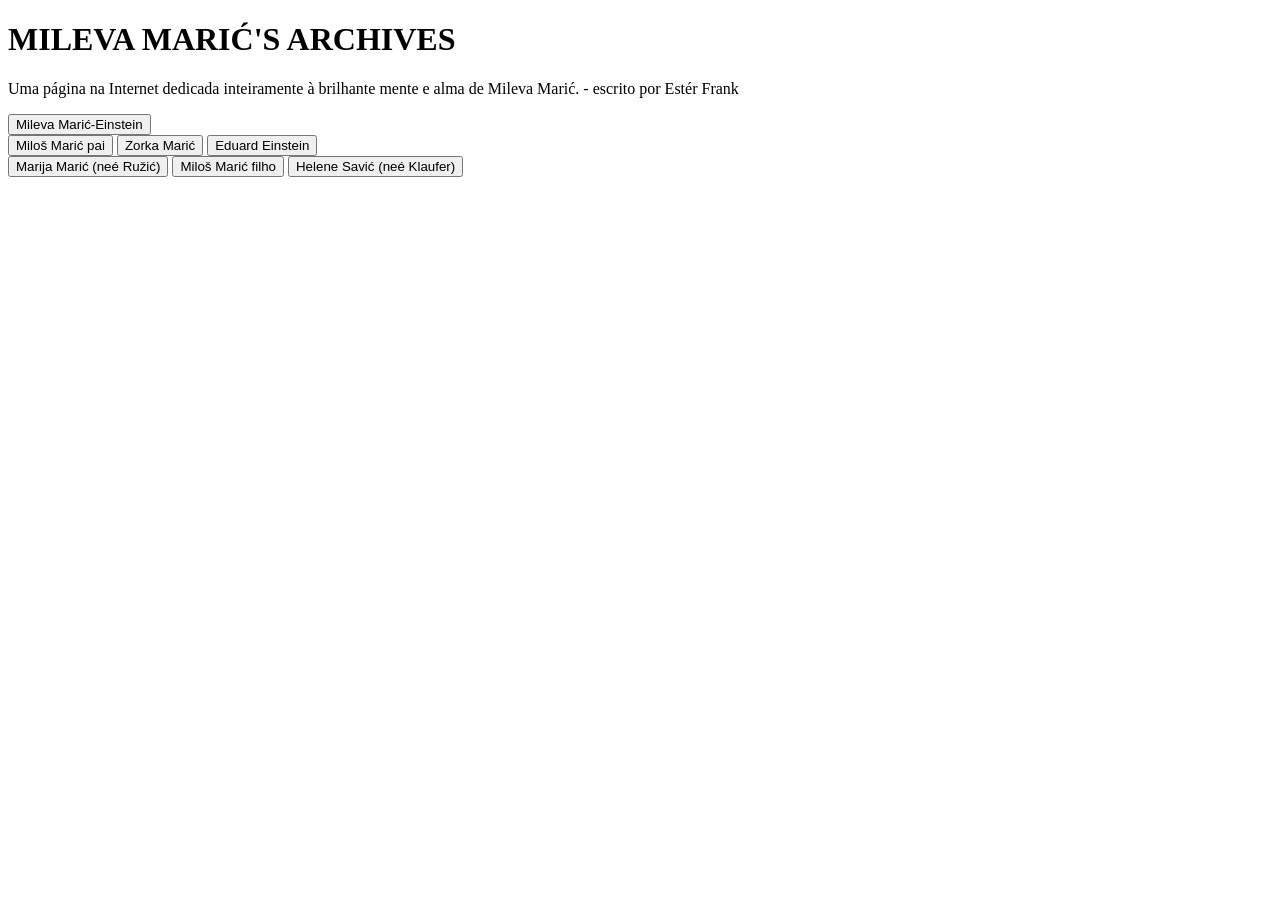
==== index.html @ d08a51f6 "new information" ====
<!DOCTYPE html>
<html lang="en">
<head>
    <meta charset="UTF-8">
    <meta name="viewport" content="width=device-width, initial-scale=1.0">
    <title>Menu</title>
    <link rel="stylesheet" href="index.css"/>
    <link rel="preconnect" href="https://fonts.googleapis.com">
    <link rel="preconnect" href="https://fonts.gstatic.com" crossorigin>
    <link href="https://fonts.googleapis.com/css2?family=EB+Garamond:ital,wght@0,400..800;1,400..800&family=Parisienne&display=swap" rel="stylesheet">
</head>

<body>

    <header>
        <div class="header__content"> 
            <h1>MILEVA MARIĆ'S ARCHIVES</h1>
            <p class="subtitulo">Uma página na Internet dedicada inteiramente à brilhante mente e alma de Mileva Marić. - escrito por Estér Frank</p>
        </div>
    </header>

    <section class="menu">
        
        <a href="mileva.html"><button class="mileva__index">Mileva Marić-Einstein</button></a>
        
        <div class="cards">
            
            <div class="coluna1">
                <a href="milos-pai.html"><button>Miloš Marić pai</button></a>

                <a href="zorka.html"><button>Zorka Marić</button></a>

                <a href="eduard.html"><button>Eduard Einstein</button></a>
            </div>

            <div class="coluna2">
                <a href="marija.html"><button>Marija Marić (neé Ružić)</button></a>

                <a href="milos-filho.html"><button>Miloš Marić filho</button></a>

                <a href="helene.html"><button>Helene Savić (neé Klaufer)</button></a>
            </div>

        </div>

    </section>
</body>
</html>
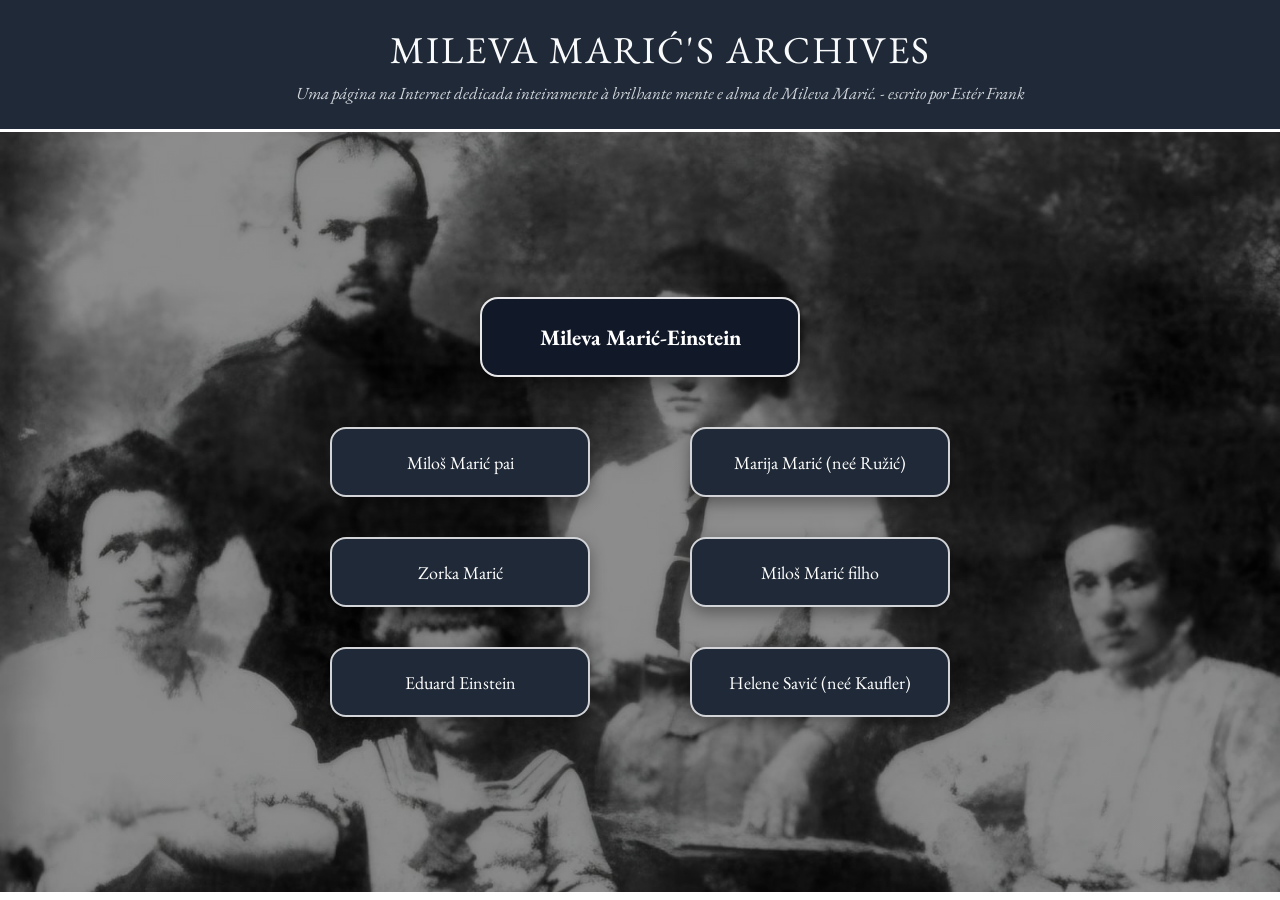
==== commit 1125e708: "padronização" ====
--- a/index.html
+++ b/index.html
@@ -38,7 +38,7 @@
 
                 <a href="milos-filho.html"><button>Miloš Marić filho</button></a>
 
-                <a href="helene.html"><button>Helene Savić (neé Klaufer)</button></a>
+                <a href="helene.html"><button>Helene Savić (neé Kaufler)</button></a>
             </div>
 
         </div>
--- a/index.css
+++ b/index.css
@@ -0,0 +1,142 @@
+*{
+  color: white;
+  font-family: "EB Garamond", serif;
+  font-optical-sizing: auto;
+  font-weight: 400;
+  font-style: normal;
+}
+
+body {
+    margin: 0;
+}
+
+header {
+  background-color: #1f2937;
+  width: 100%;
+  padding: 25px 20px;
+
+  display: flex;
+  align-items: center;     
+  justify-content: center;
+
+  border-bottom: 3px solid white;  
+}
+
+.header__content {
+  text-align: center;
+}
+
+header h1 {
+  margin: 0;
+  font-size: 38px;
+  letter-spacing: 2px;
+  color: #f9fafb;
+}
+
+header p {
+  margin: 8px 0 0 0;
+  font-size: 17px;
+  color: #d1d5db;
+  font-style: italic;
+}
+
+.menu{                                     /* container geral */
+    min-height: calc(100vh - 140px);
+    display: flex;
+    flex-direction: column;
+    justify-content: center;
+    align-items: center;
+    gap: 40px;
+
+    background-image: linear-gradient(rgba(0,0,0,0.45),rgba(0,0,0,0.45)),url("imagens/familia.jpeg");
+    background-size: cover;
+    background-position: center top;
+}
+
+.cards{                                    /* grid com 2 colunas */
+  display: flex;
+  gap: 80px;                                 /* espaço entre esquerda e direita */
+}
+
+/* TODOS os botões secundários iguais */
+.cards button {
+  width: 260px;
+  height: 70px;
+  font-size: 18px;
+
+  border-radius: 16px;
+  border: 2px solid rgba(255,255,255,0.8);
+
+  background-color: #1f2937;
+  color: white;
+  
+  cursor: pointer;
+
+  box-shadow: 0 6px 15px rgba(0,0,0,0.35);
+
+  transition: all 0.2s ease;
+
+  margin: 10px;
+}
+
+/* botão principal */
+.mileva__index {
+  width: 320px;
+  height: 80px;
+
+  font-size: 22px;
+  font-weight: bold;
+
+  background-color: #111827;
+  color: white;
+
+  border: 2px solid rgba(255,255,255,0.9);
+  border-radius: 18px;
+
+  box-shadow: 0 8px 20px rgba(0,0,0,0.45);
+
+  transition: all 0.2s ease;
+}
+
+.coluna1, .coluna2{
+  display: flex;
+  flex-direction: column;
+  gap: 20px;
+}
+
+button:hover{
+  background-color: #374151;
+  transform: scale(1.05);
+  box-shadow: 0 10px 25px rgba(0,0,0,0.5);
+}
+
+@media (max-width: 768px) {
+    .menu {
+        background-image: linear-gradient(
+            rgba(255,255,255,0.6), 
+            rgba(255,255,255,0.6)
+        ), url("https://upload.wikimedia.org/wikipedia/commons/4/4c/Mileva_Maric.jpg");
+
+        background-size: cover;
+        background-position: center top;
+    }
+    .cards{
+      flex-direction: column;
+      align-items: center;
+      gap: 20px;
+    }
+    .coluna1, .coluna2 {
+      display: contents;
+    }
+    button{
+      width: 260px;
+      height: 70px;
+      font-size: 18px;
+      border-radius: 20px;
+      border: 3px solid white;
+      background: black;
+      cursor: pointer;
+      color: white;
+      margin: 10px;
+    }
+}
